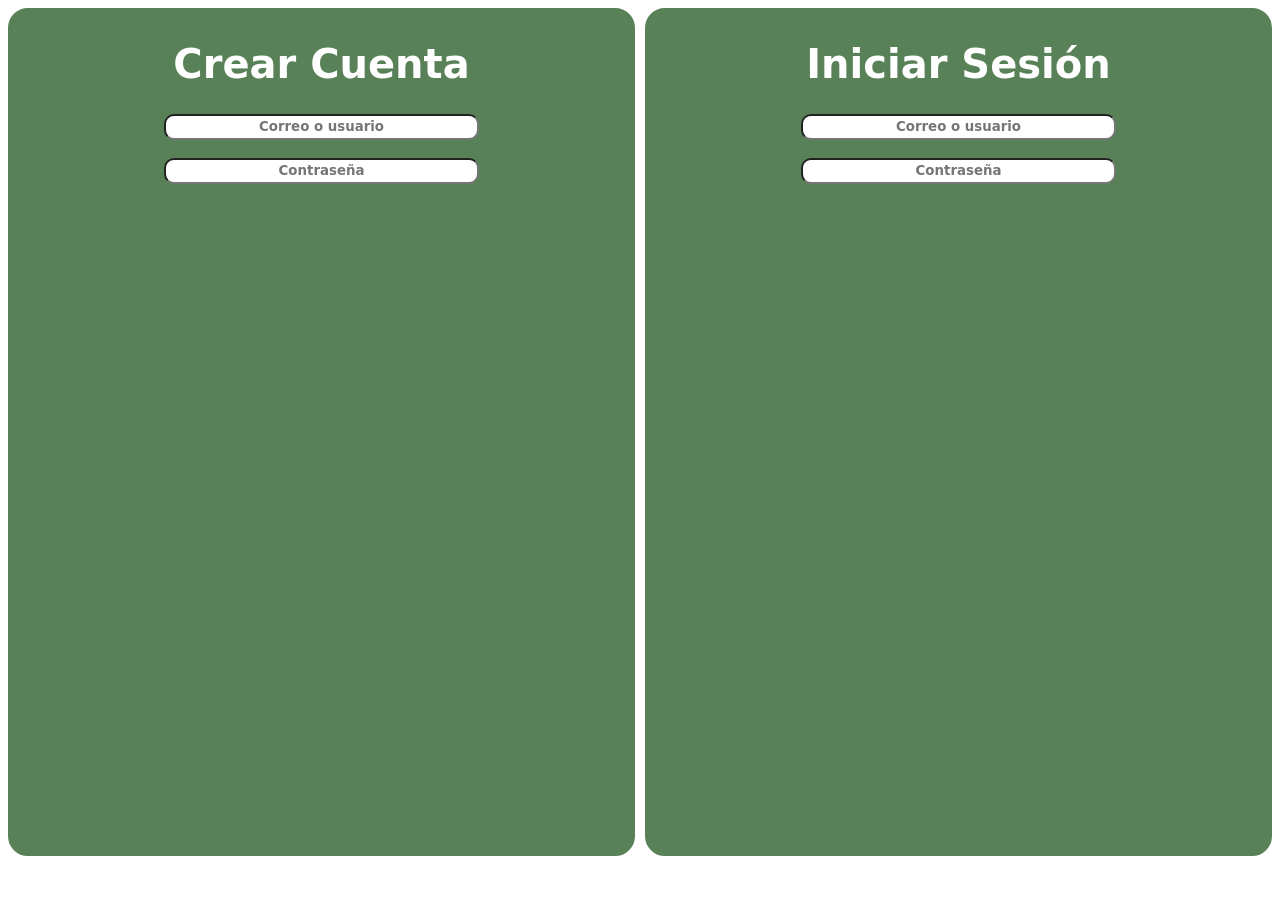
==== index.html @ 15976527 "Cambio" ====
<!DOCTYPE html>
<html lang="en">
<head>
    <meta charset="UTF-8">
    <meta name="viewport" content="width=device-width, initial-scale=1.0">
    <title>Document</title>
    <link rel="stylesheet" href="estilos.css">
</head>
<body>
    <div class="div1">
        <div class="div1div1">

            <h1><center>Crear Cuenta</center></h1>
           <center> <input type="text" placeholder="Correo o usuario" class="place" id="correo">
            <br>
            <br>
            <input type="password" placeholder="Contraseña" class="place" id="contrasena"></center>
        </div>
        <div class="div1div2">
            <h1><center>Iniciar Sesión</center></h1>
           <center> <input type="text" placeholder="Correo o usuario" class="place" id="correonuevo">
            <br>
            <br>
            <input type="password" placeholder="Contraseña" class="place" id="contrasenanueva"></center>
        </div>
    </div>
</body>
</html>
---- estilos.css ----
h1{
    font-family: system-ui, -apple-system, BlinkMacSystemFont, 'Segoe UI', Roboto, Oxygen, Ubuntu, Cantarell, 'Open Sans', 'Helvetica Neue', sans-serif;
    color: #ffffff;
    font-weight: bolder;
    font-size: 40px;
}

.div1{
    display: flex;
    gap: 10px;
}

.div1div1{
    width: 100%;
    background-color: #588157;
    height: 836px;
    border-radius: 20px;
    border: solid 6px #588157;
}

.div1div2{
    width: 100%;
    background-color: #588157;
    height: 836px;
    border-radius: 20px;
    border: solid 6px #588157;
}

.place{
    border-radius: 10px;
    font-family: system-ui, -apple-system, BlinkMacSystemFont, 'Segoe UI', Roboto, Oxygen, Ubuntu, Cantarell, 'Open Sans', 'Helvetica Neue', sans-serif;
    font-weight: bolder;
    width: 50%;
    height: 20px;
    text-align: center;
}
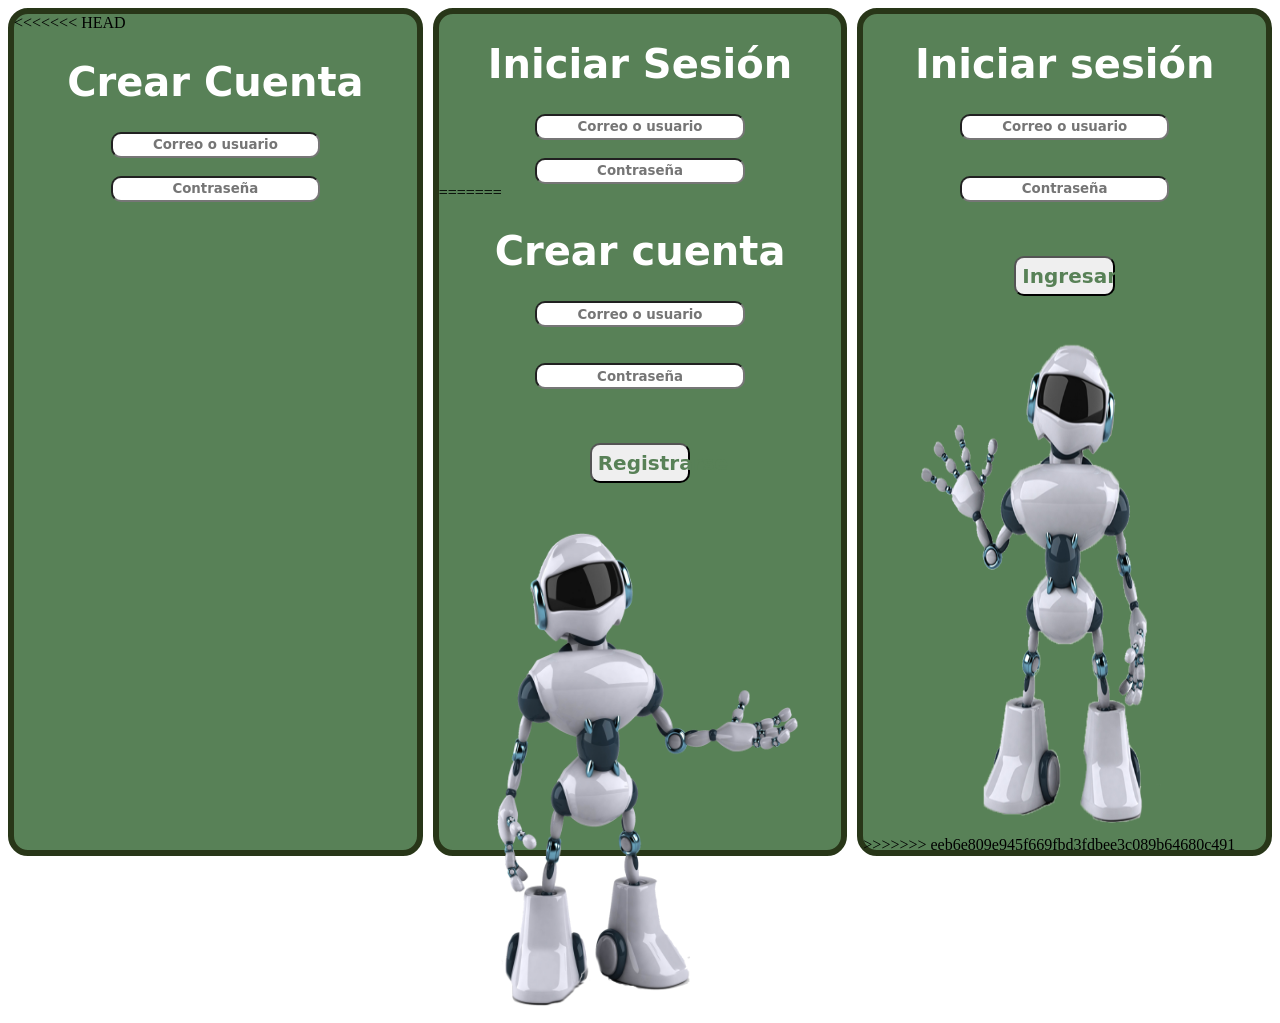
==== commit 76489303: "registro" ====
--- a/index.html
+++ b/index.html
@@ -10,6 +10,7 @@
     <div class="div1">
         <div class="div1div1">
 
+<<<<<<< HEAD
             <h1><center>Crear Cuenta</center></h1>
            <center> <input type="text" placeholder="Correo o usuario" class="place" id="correo">
             <br>
@@ -22,6 +23,36 @@
             <br>
             <br>
             <input type="password" placeholder="Contraseña" class="place" id="contrasenanueva"></center>
+=======
+            <h1><center>Crear cuenta</center></h1>
+           <center> <input type="text" placeholder="Correo o usuario" class="place">
+            <br>
+            <br>
+            <br>
+            <input type="password" placeholder="Contraseña" class="place"></center>
+            <br>
+            <br>
+            <br>
+            <center><button class="boton" id="registrarse">Registrarse</button></center>
+            <br>
+            <br>
+            <center><img src="img/pngwing.com (1).png" href="1"></center>
+        </div>
+        <div class="div1div2">
+            <h1><center>Iniciar sesión</center></h1>
+           <center> <input type="text" placeholder="Correo o usuario" class="place">
+            <br>
+            <br>
+            <br>
+            <input type="password" placeholder="Contraseña" class="place"></center>
+            <br>
+            <br>
+            <br>
+            <center><button class="boton" id="ingresar">Ingresar</button></center>
+            <br>
+            <br>
+            <center><img src="img/pngwing.com.png" href="1"></center>
+>>>>>>> eeb6e809e945f669fbd3fdbee3c089b64680c491
         </div>
     </div>
 </body>
--- a/estilos.css
+++ b/estilos.css
@@ -15,7 +15,7 @@
     background-color: #588157;
     height: 836px;
     border-radius: 20px;
-    border: solid 6px #588157;
+    border: solid 6px #283618;
 }
 
 .div1div2{
@@ -23,7 +23,7 @@
     background-color: #588157;
     height: 836px;
     border-radius: 20px;
-    border: solid 6px #588157;
+    border: solid 6px #283618;
 }
 
 .place{
@@ -33,4 +33,26 @@
     width: 50%;
     height: 20px;
     text-align: center;
+    color: #588157;
+}
+
+.boton{
+    border-radius: 10px;
+    font-family: system-ui, -apple-system, BlinkMacSystemFont, 'Segoe UI', Roboto, Oxygen, Ubuntu, Cantarell, 'Open Sans', 'Helvetica Neue', sans-serif;
+    font-weight: bolder;
+    width: 25%;
+    height: 40px;
+    text-align: center;
+    color: #588157;
+    font-size: 20px;
+}
+
+.div1div1 img{
+    width: 75%;
+    height: 500px;
+}
+
+.div1div2 img{
+    width: 85%;
+    height: 500px;
 }
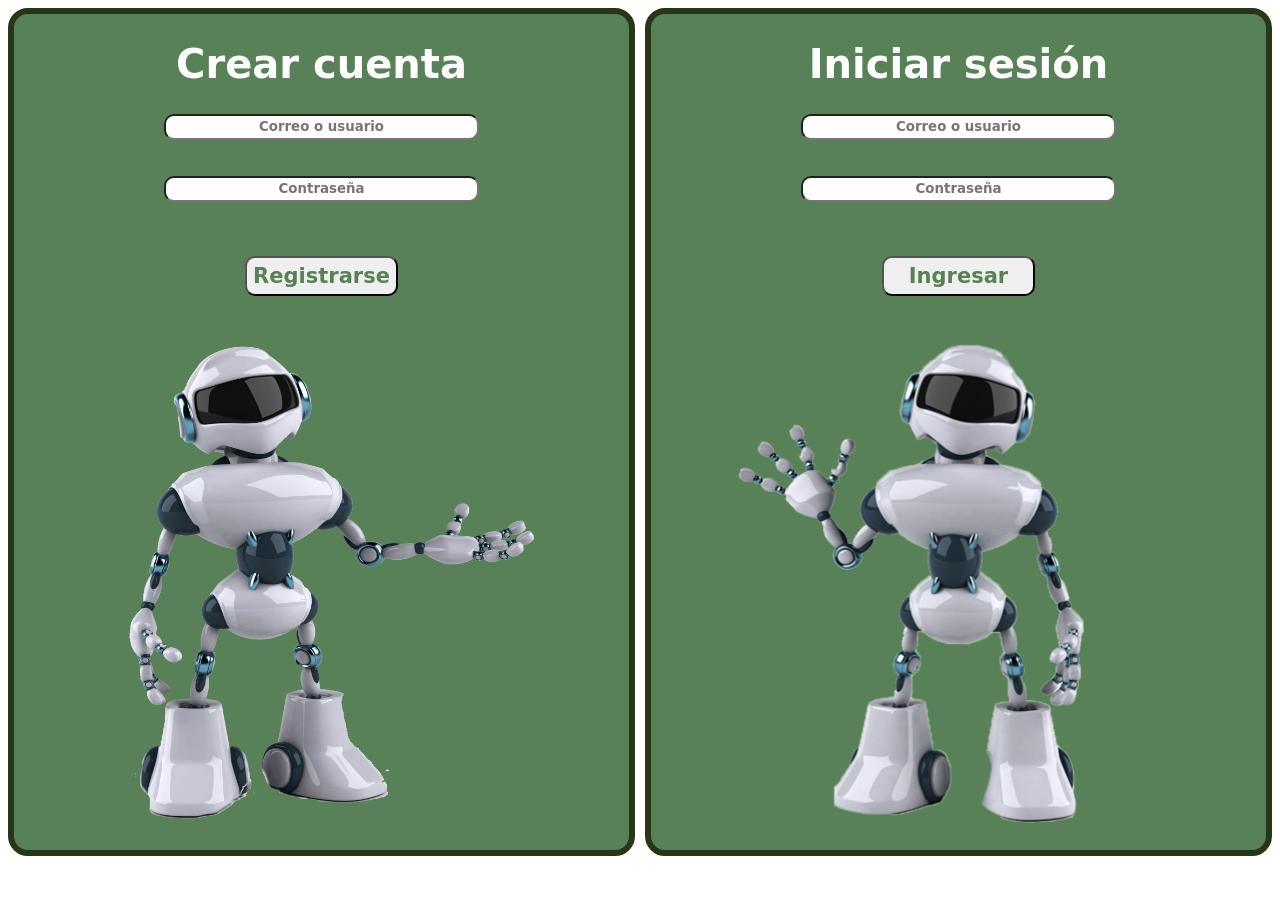
==== commit 82a67e02: "Prueba 2" ====
--- a/index.html
+++ b/index.html
@@ -10,20 +10,6 @@
     <div class="div1">
         <div class="div1div1">
 
-<<<<<<< HEAD
-            <h1><center>Crear Cuenta</center></h1>
-           <center> <input type="text" placeholder="Correo o usuario" class="place" id="correo">
-            <br>
-            <br>
-            <input type="password" placeholder="Contraseña" class="place" id="contrasena"></center>
-        </div>
-        <div class="div1div2">
-            <h1><center>Iniciar Sesión</center></h1>
-           <center> <input type="text" placeholder="Correo o usuario" class="place" id="correonuevo">
-            <br>
-            <br>
-            <input type="password" placeholder="Contraseña" class="place" id="contrasenanueva"></center>
-=======
             <h1><center>Crear cuenta</center></h1>
            <center> <input type="text" placeholder="Correo o usuario" class="place">
             <br>
@@ -52,7 +38,6 @@
             <br>
             <br>
             <center><img src="img/pngwing.com.png" href="1"></center>
->>>>>>> eeb6e809e945f669fbd3fdbee3c089b64680c491
         </div>
     </div>
 </body>
--- a/estilos.css
+++ b/estilos.css
@@ -44,7 +44,7 @@
     height: 40px;
     text-align: center;
     color: #588157;
-    font-size: 20px;
+    font-size: 21px;
 }
 
 .div1div1 img{
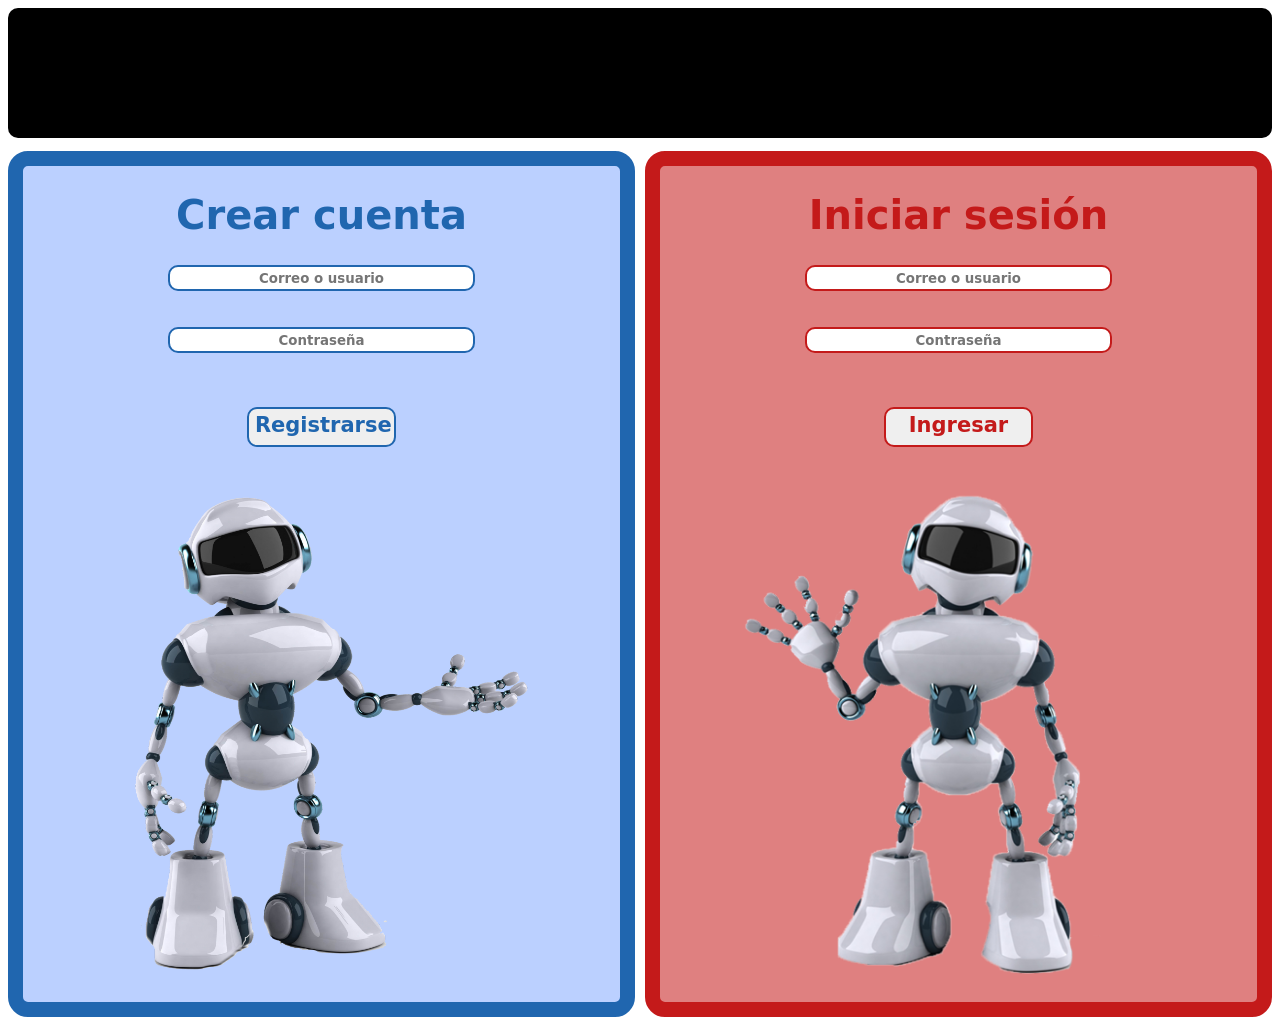
==== commit 68cf9193: "Cambios iniciales en CSS Inicio" ====
--- a/index.html
+++ b/index.html
@@ -7,6 +7,11 @@
     <link rel="stylesheet" href="estilos.css">
 </head>
 <body>
+    <div class="barrra">
+        <div class="barradiv">
+
+        </div>
+    </div>
     <div class="div1">
         <div class="div1div1">
 
--- a/estilos.css
+++ b/estilos.css
@@ -8,22 +8,23 @@
 .div1{
     display: flex;
     gap: 10px;
+    margin-top: 1%;
 }
 
 .div1div1{
     width: 100%;
-    background-color: #588157;
+    background-color: #bbd0ff;
     height: 836px;
     border-radius: 20px;
-    border: solid 6px #283618;
+    border: solid 15px #2066af;
 }
 
 .div1div2{
     width: 100%;
-    background-color: #588157;
+    background-color: #df8080;
     height: 836px;
     border-radius: 20px;
-    border: solid 6px #283618;
+    border: solid 15px #c41a1a;
 }
 
 .place{
@@ -43,8 +44,8 @@
     width: 25%;
     height: 40px;
     text-align: center;
-    color: #588157;
     font-size: 21px;
+    padding-bottom: 6px;
 }
 
 .div1div1 img{
@@ -55,4 +56,51 @@
 .div1div2 img{
     width: 85%;
     height: 500px;
+}
+
+.barradiv{
+    width: 100%;
+    height: 130px;
+    background-color: black;
+    border-radius: 10px;
+}
+
+.div1div1 h1{
+    color: #2066af;
+}
+
+.div1div2 h1{
+    color: #c41a1a;
+}
+
+.div1div1 button{
+    color: #2066af;
+}
+
+.div1div2 button{
+    color: #c41a1a;
+    border-radius: 10px;
+    border: solid 2px #c41a1a;
+}
+
+.div1div1 button{
+    color: #2066af;
+    border-radius: 10px;
+    border: solid 2px #2066af;
+}
+
+.div1div2 input{
+    color: #c41a1a;
+    border-radius: 10px;
+    border: solid 2px #c41a1a;
+    color: #000000;
+    font-weight: bolder;
+}
+
+.div1div1 input{
+    color: #2066af;
+    border-radius: 10px;
+    border: solid 2px #2066af;
+    color: #000000;
+    font-weight: bolder;
 }
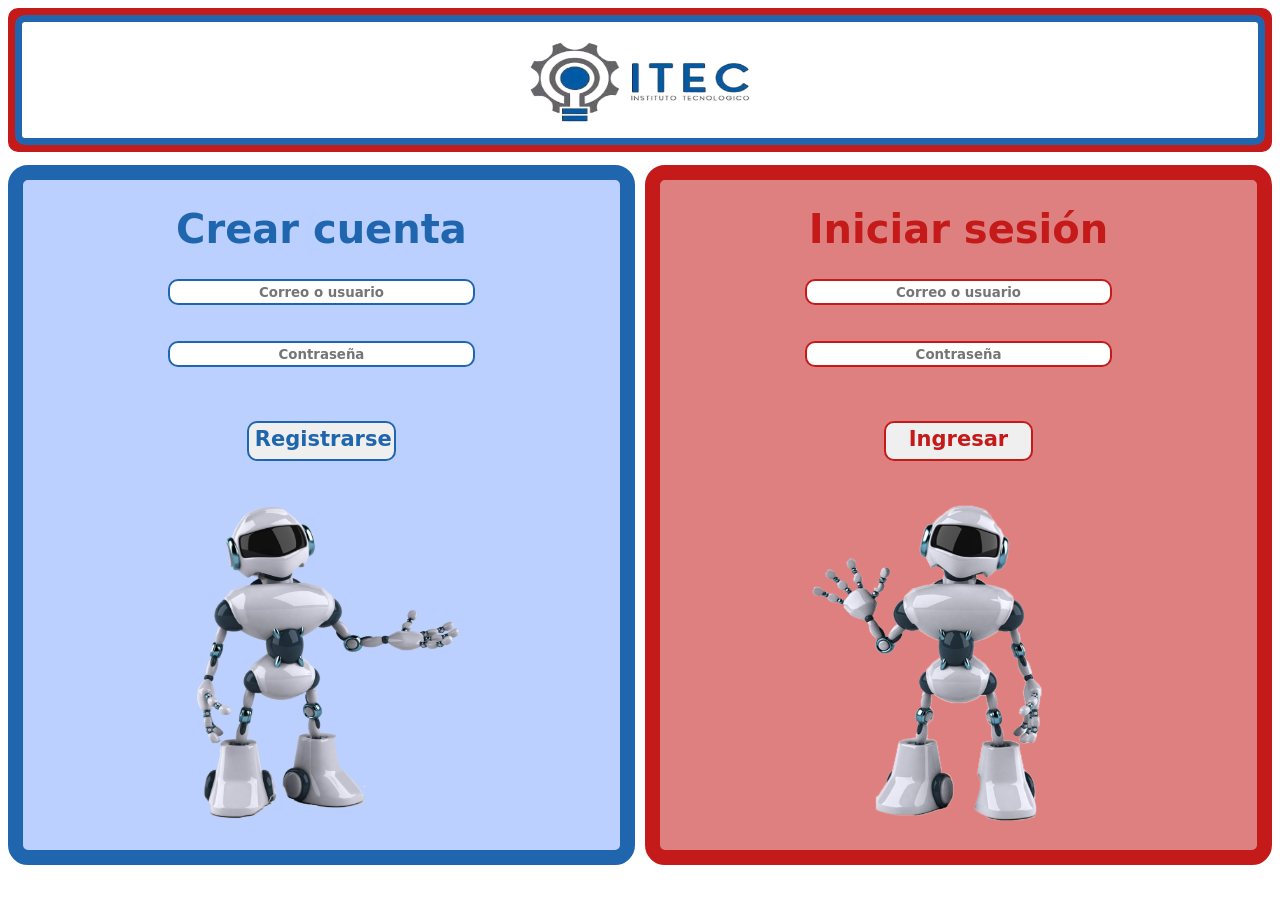
==== commit a7caaef2: "Cambios CSS Completos" ====
--- a/index.html
+++ b/index.html
@@ -9,22 +9,24 @@
 <body>
     <div class="barrra">
         <div class="barradiv">
-
+            <center><div class="barraborde">
+                <center><img src="img/itecreal.png" href="logo"></center>
+            </div></center>
         </div>
     </div>
     <div class="div1">
         <div class="div1div1">
 
             <h1><center>Crear cuenta</center></h1>
-           <center> <input type="text" placeholder="Correo o usuario" class="place">
+           <center> <input type="text" placeholder="Correo o usuario" class="place" id="userinicio">
             <br>
             <br>
             <br>
-            <input type="password" placeholder="Contraseña" class="place"></center>
+            <input type="password" placeholder="Contraseña" class="place" id="passinicio"></center>
             <br>
             <br>
             <br>
-            <center><button class="boton" id="registrarse">Registrarse</button></center>
+            <center><button class="boton" id="registrarse" onclick="guardar()">Registrarse</button></center>
             <br>
             <br>
             <center><img src="img/pngwing.com (1).png" href="1"></center>
--- a/estilos.css
+++ b/estilos.css
@@ -7,14 +7,14 @@
 
 .div1{
     display: flex;
-    gap: 10px;
+    gap: 0.8%;
     margin-top: 1%;
 }
 
 .div1div1{
     width: 100%;
     background-color: #bbd0ff;
-    height: 836px;
+    height: 670px;
     border-radius: 20px;
     border: solid 15px #2066af;
 }
@@ -22,7 +22,7 @@
 .div1div2{
     width: 100%;
     background-color: #df8080;
-    height: 836px;
+    height: 670px;
     border-radius: 20px;
     border: solid 15px #c41a1a;
 }
@@ -49,20 +49,22 @@
 }
 
 .div1div1 img{
-    width: 75%;
-    height: 500px;
+    width: 50%;
+    height: 330px;
 }
 
 .div1div2 img{
-    width: 85%;
-    height: 500px;
+    width: 58%;
+    height: 330px;
 }
 
 .barradiv{
-    width: 100%;
+    width: 98.9%;
     height: 130px;
-    background-color: black;
+    background-color: #c41a1a;
     border-radius: 10px;
+    border-radius: 10px;
+    border: solid 7px #c41a1a;
 }
 
 .div1div1 h1{
@@ -103,4 +105,19 @@
     border: solid 2px #2066af;
     color: #000000;
     font-weight: bolder;
+}
+
+.barraborde{
+    width: 98.9%;
+    height: 95.5px;
+    background-color: #ffffff;
+    padding-top: 20px;
+    border-radius: 10px;
+    border: solid 7px #2066af;
+}
+
+.barraborde img{
+    width: 18%;
+    height:80px;
+    margin-bottom: 30px;
 }
